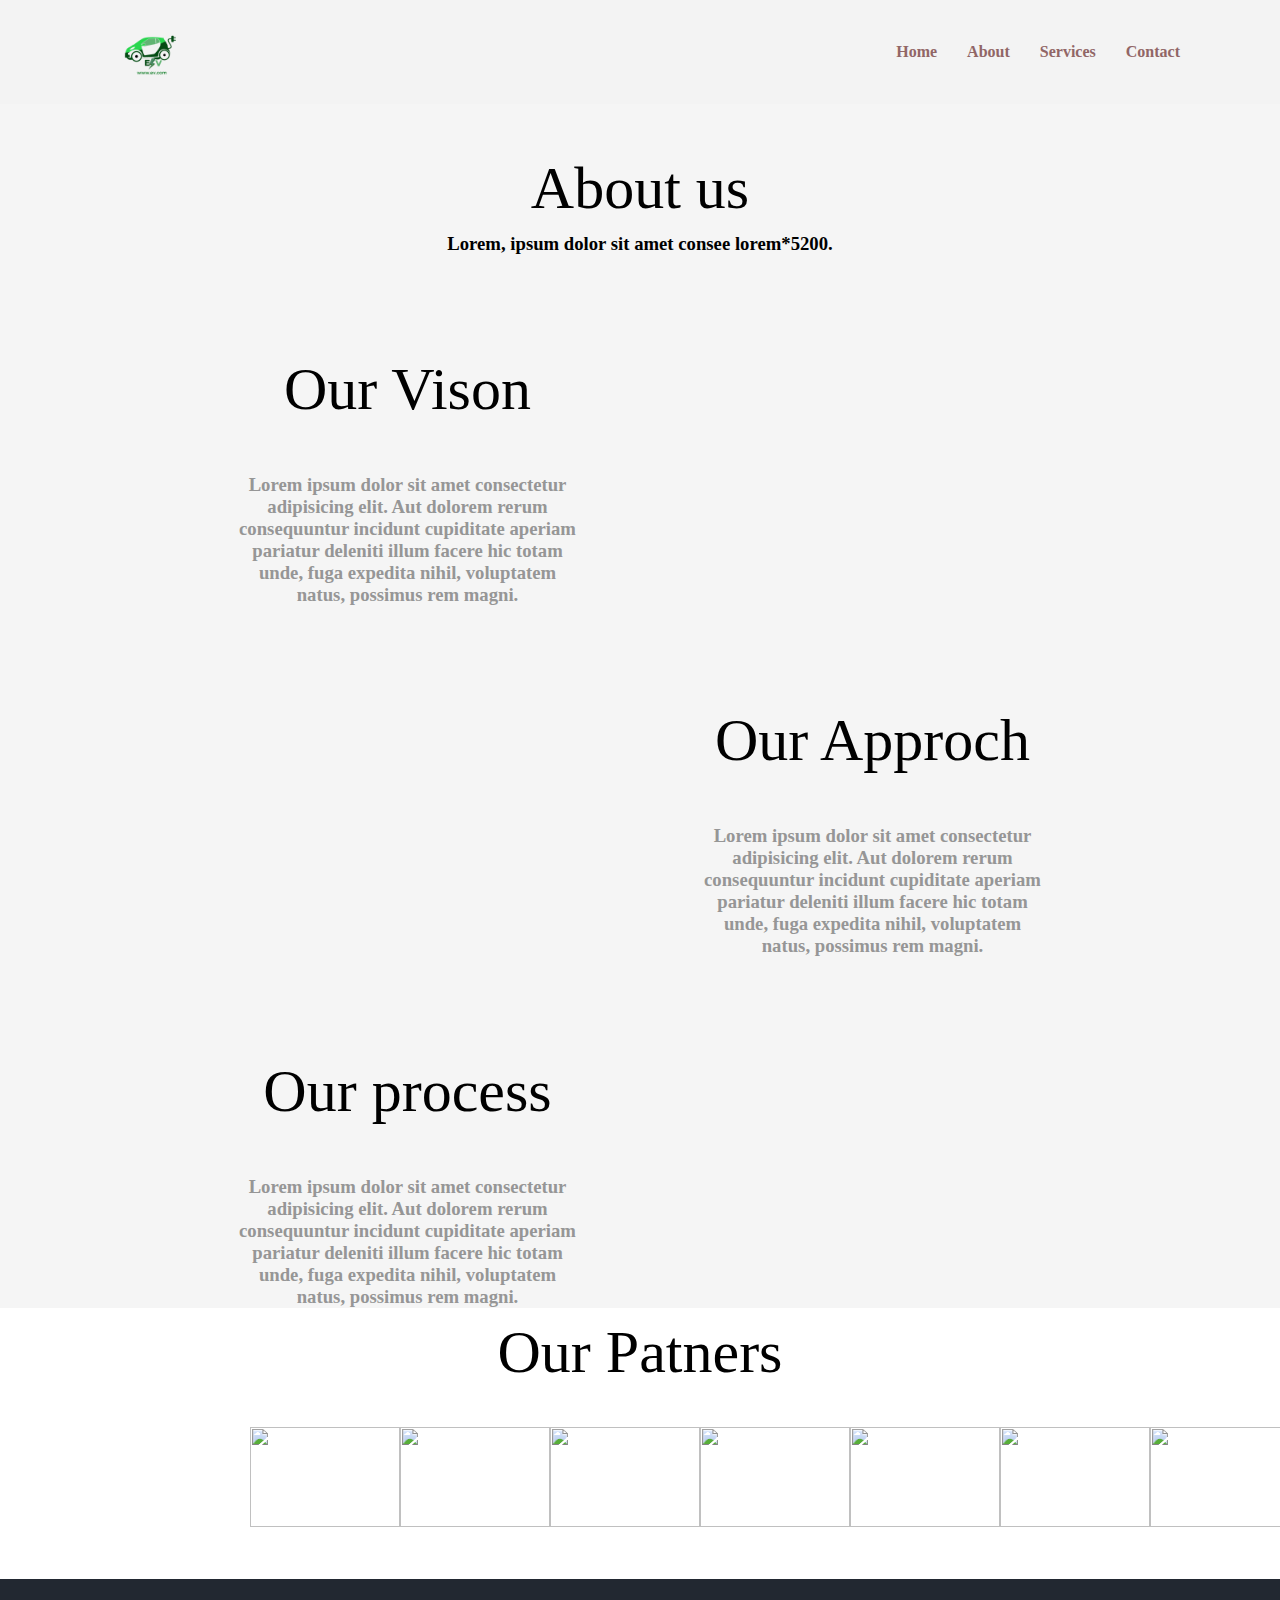
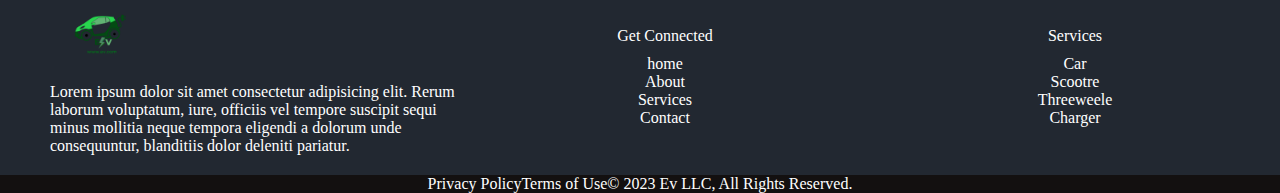
==== aboutus.html @ 7e62f3b6 "Add files via upload" ====
<!DOCTYPE html>
<html lang="en">
<head>
    <meta charset="UTF-8">
    <meta name="viewport" content="width=device-width, initial-scale=1.0">
    <title>About us</title>
    <link rel="stylesheet" href="aboutus.css">
</head>
<body>
    <header>
		<a href="#"><img class="logo" src="Blue Yellow Modern Electric Car Logo.png" alt=""></a>
		<ul class="nav">  
			<li><a href="/landing/landing.html">Home</a></li>
			<li><a href="#about">About</a></li> 
			<li><a href="#services">Services</a></li>
			<li><a href="#contact">Contact</a></li> 
		</ul>
	</header>
    <!-- about body -->
    <div class="aboutbody">
        <div class="about-hed">
            <p>About us</p>
            <h3>Lorem, ipsum dolor sit amet consee lorem*5200.</h3>
            
        </div>
        <div class="about-box">
            <div class="about-con">
                <p>Our Vison</p>
                <h3>Lorem ipsum dolor sit amet consectetur adipisicing elit. Aut dolorem rerum consequuntur incidunt cupiditate aperiam pariatur deleniti illum facere hic totam unde, fuga expedita nihil, voluptatem natus, possimus rem magni.</h3>
            </div>
            <div class="about-img">
                <img  id="info
                " src="img/vv.png" alt="">
            </div>
            
        </div>
        <div class="about-box">
            <div class="about-img">
                <img src="img/vison.png" alt="">
            </div>
            <div class="about-con">
                <p>Our Approch</p>
                <h3>Lorem ipsum dolor sit amet consectetur adipisicing elit. Aut dolorem rerum consequuntur incidunt cupiditate aperiam pariatur deleniti illum facere hic totam unde, fuga expedita nihil, voluptatem natus, possimus rem magni.</h3>
            </div>
            
        </div>
        <div class="about-box">
            <div class="about-con">
                <p>Our process</p>
                <h3>Lorem ipsum dolor sit amet consectetur adipisicing elit. Aut dolorem rerum consequuntur incidunt cupiditate aperiam pariatur deleniti illum facere hic totam unde, fuga expedita nihil, voluptatem natus, possimus rem magni.</h3>
            </div>
            <div class="about-img">
                <img id="obj" src="img/obj.png" alt="">
            </div>
            
        </div>
    </div>
    <!-- patners -->
   <div class="slider">
       <p>our patners</p>
    <div class="slid-track">
        <div class="slid">
            <img src="img/tata.png" alt="">
            <img src="img/kia.png" alt="">
            <img src="img/BMW.svg.png" alt="">
            <img src="img/mg.png" alt="">
            <img src="img/hyundai.png" alt="">
            <img src="img/ola.png" alt="">
            <img src="img/volvo.png" alt="">
            <img src="img/mer.png" alt="">
            <img src="img/jaguar.png" alt="">
            <img src="img/audi.png" alt="">
            <img src="img/tata.png" alt="">
            <img src="img/kia.png" alt="">
            <img src="img/BMW.svg.png" alt="">
            <img src="img/mg.png" alt="">
            <img src="img/hyundai.png" alt="">
            <img src="img/ola.png" alt="">
            <img src="img/volvo.png" alt="">
            <img src="img/mer.png" alt="">
            <img src="img/jaguar.png" alt="">
            <img src="img/audi.png" alt="">
        </div>
    </div>
   </div>
        <!-- footer
     -->
     <footer>
        <div class="foot-con">
            <div class="footimg">
                <img class="logo" src="Blue Yellow Modern Electric Car Logo.png" alt="">
                <p id="info-tex">
                    Lorem ipsum dolor sit amet consectetur adipisicing elit. Rerum laborum voluptatum, iure, officiis vel tempore suscipit sequi minus mollitia neque tempora eligendi a dolorum unde consequuntur, blanditiis dolor deleniti pariatur.
                </p>
                <div class="icon"><a href="#"><i class="fa-brands fa-facebook"></i></a>
                    <a href="#"><i class="fa-brands fa-twitter"></i></a>
                    <a href="#"><i class="fa-brands fa-instagram"></i></a>
                    <a href="#"><i class="fa-brands fa-linkedin"></i></a></div>
            </div>
                <div class="right">
                    <p id="right">Get Connected</p>
                    <a href="#">home</a>
                    <a href="#">About</a>
                    <a href="#">Services</a>
                    <a href="#">Contact</a>
                </div>
                <div class="right">
                    <p id="right">Services</p>
                    <a href="#">Car</a>
                    <a href="#">Scootre</a>
                    <a href="#">Threeweele</a>
                    <a href="#">Charger</a>
                </div>
        </div>

        <div class="another-foot">
            <div class="fot-co">
               <div class="prav"> <p>Privacy Policy</p></div>
                <div class="trem"><p>Terms of Use</p></div>
              <div class="cop">  <p>© 2023 Ev LLC, All Rights Reserved.</p></div>
            </div>
        </div>
    </footer>

    
</body>
</html>
---- aboutus.css ----
* {
	margin: 0;
	padding: 0;
	box-sizing: border-box;
}
body {
	font-family: nexa;
}
ul {
	list-style: none;
}
a {
	text-decoration: none ; 
	color: inherit;
	cursor: pointer;
}

header {
	top: 0;
	left: 0;
	width: 100%;
	display: flex;
	justify-content: space-between;
	align-items: center;
	color: #916666;
	padding: 0px 100px 0;
    background: #f3f3f3;
}
header a {
	text-transform: capitalize;
	font-weight: 900;
}
header h2 {
	text-transform: uppercase;
}
header .nav {
	display: flex;
  
}
header .nav li {
	margin: 0 15px;
}
header .nav li:first-child {
	margin-left: 0;
}
header .nav li:last-child {
	margin-right: 0;
}
@media (max-width: 1000px) {
	header {
		padding: 20px 50px;
	}
}
@media (max-width: 700px) {
	header {
		flex-direction: column;
	}
	header h2 {
		margin-bottom: 15px;
	}
	header .nav li {
		margin: 0 7px;
	}
}
.logo{
    height: 100px;
}
.aboutbody{
    background: #F5F5F5;
 
}
.about-hed{
    display: flex;
    justify-content: center;
    text-align: center;
    flex-direction: column;
	
}
.about-hed p{
	margin-bottom : 10px;
    justify-content: center;
    text-align: center;
  font-size: 60px;
  margin-top: 50px;
}

.about-img img{
width: 650px;
}
#obj{
	width: 300px;
}
.left-con{
    background: #000;

}
.about-box{
    display: flex;
    justify-content: space-around;
    margin-top: 100px;
}
.about-con{
    width: 350px;
  	transition: transform 0.6s ease;
	
}
.about-con :hover{
	cursor: pointer;
	transform: translateY(-20px);

}

.about-con p{
    margin-bottom : 50px;
    justify-content: center;
    text-align: center;
  font-size: 60px;
}
.about-con h3 {

    justify-content: center;
    text-align: center;
    color: #969696;
}
.about-img{
	transition: transform 0.6s ease;
	transition: box-shadow 0.6s ease;
}
.about-img :hover{
	cursor: pointer;
	transform: translateY(-20px);

}
/* 
patner */
.slid img{
	height: 100px;
	width: 150px;
}
.slid{
	margin-top: 30px;
}
@keyframes scroll{
	0%{
		transform: translateX(0);
	}
	100%{
		transform: translateX(calc(-250px * 7));
	}
}
.slider{
	height: auto;
	margin: auto;
	overflow: hidden;
	position: relative;
	width: auto;
	text-align: center;
}
.slider p{
	margin-bottom : 10px;
    justify-content: center;
    text-align: center;
  font-size: 60px;
  margin-top: 10px;
  text-transform: capitalize;

}
.slid-track{
	justify-content: center;
}
.slider .slid-track{
	animation: scroll 40s linear infinite;
	display: flex;
	width: calc(250px * 14);
}
.slider .slid{
	height: 100px;
	width: 250px;
	display: flex;
	justify-content: center;
	text-align: center;
}
/* footer
 */
 footer{
	margin-top: 52px;
}
 
 .foot-con{
	display: flex;
	background: #222831;
	justify-content: space-between;
	color: white;
 }
 .right{
	display: flex;
	width: 50%;
	justify-content: center;
	flex-direction: column;
	align-items: center;
 }
 .footimg{
	width: 50%;
	margin-left: 50px;
	margin-bottom: 10px;
 }
 #right{
	margin-bottom: 10px;
 }
 .icon{
	margin-top: 10px;
	justify-content: space-around;
 }

 .another-foot{
	background: #131010;
	display: flex;
	justify-content: center;
	color: white;
 }
 .fot-co{
	display: flex;
	justify-content: space-between;
 }
.prav{
display: flex;
justify-content: space-around;

}
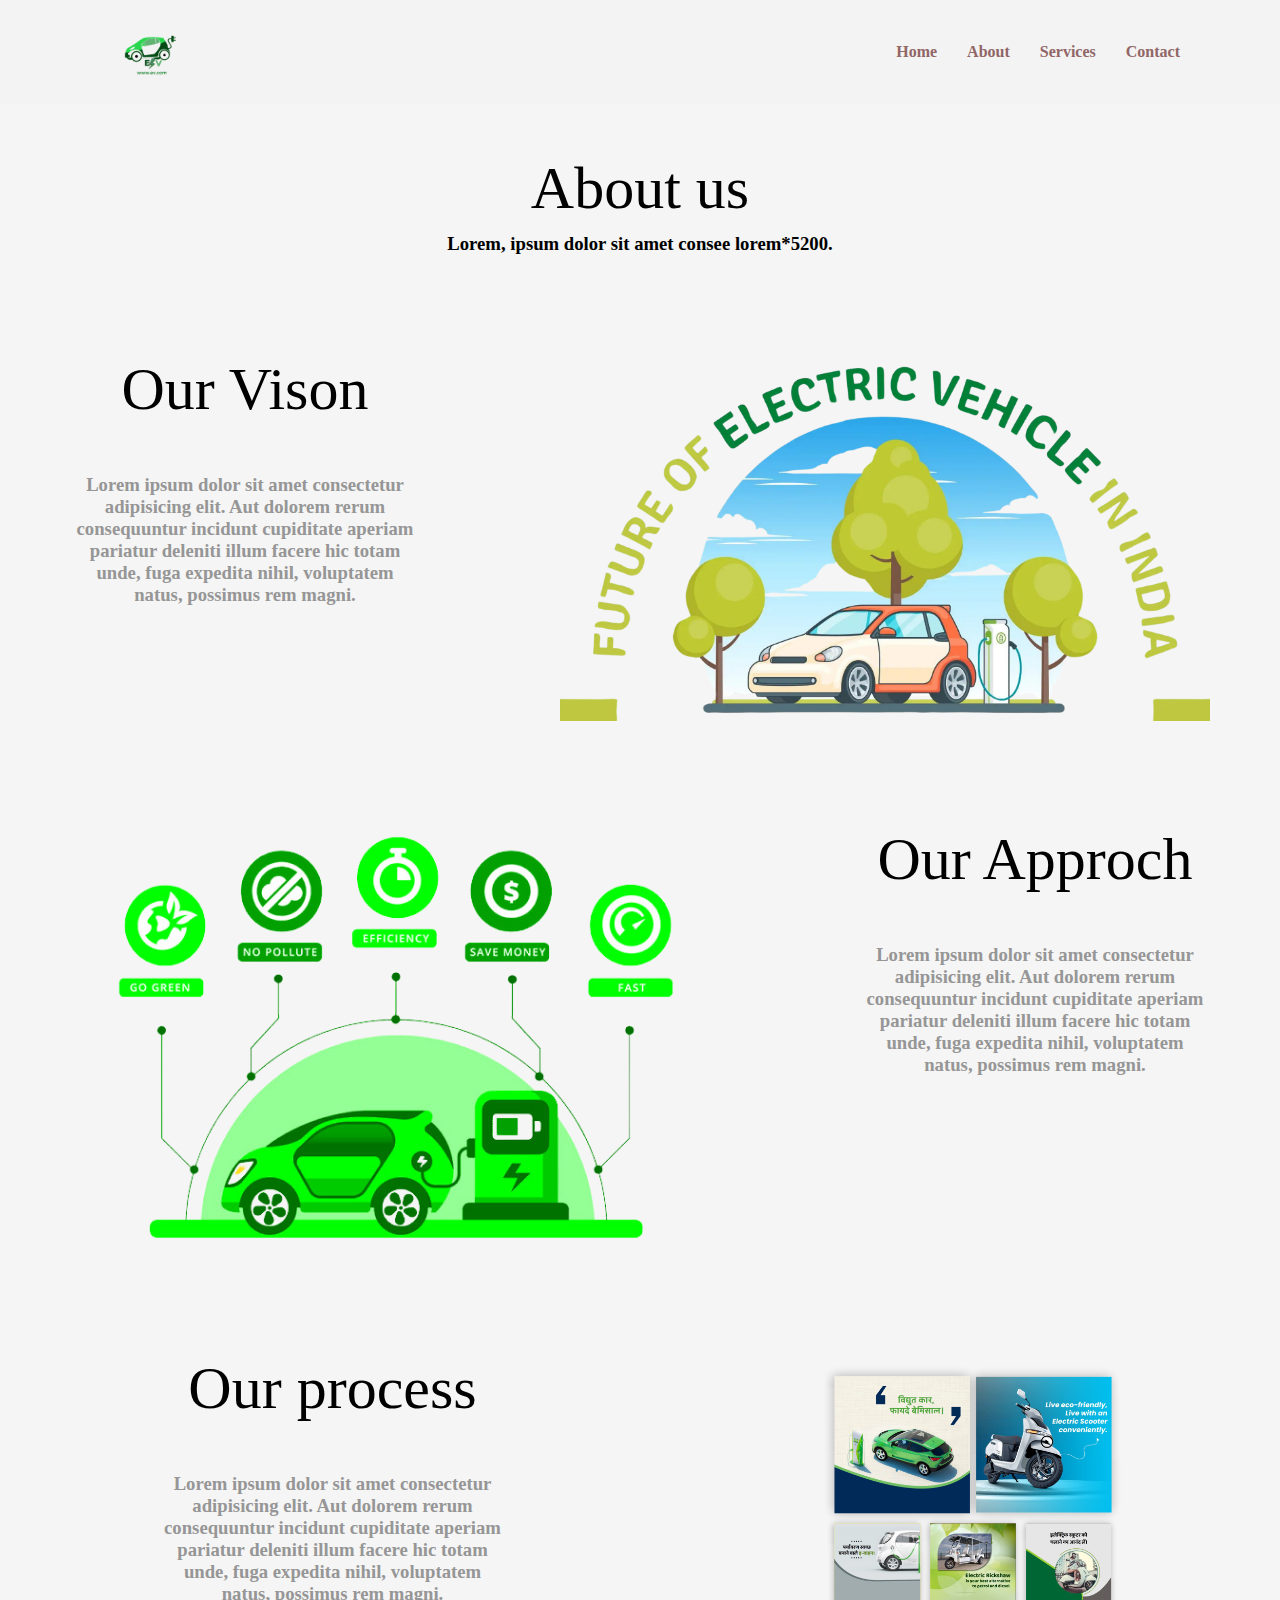
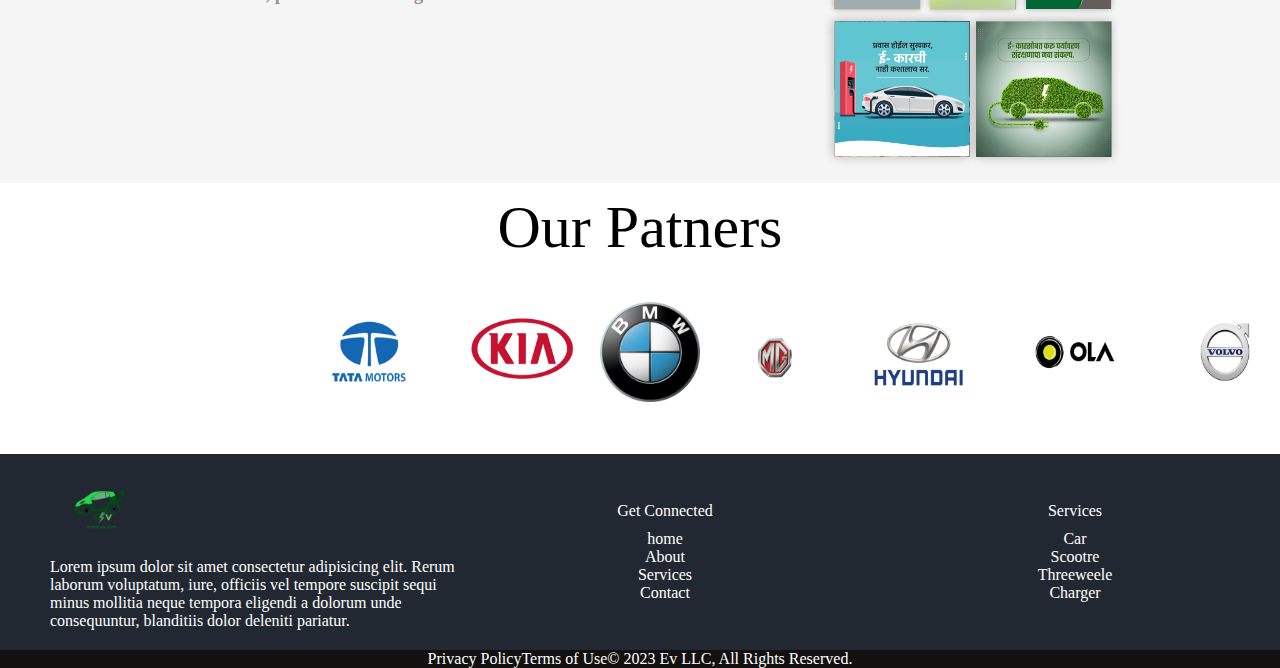
==== commit 16eaefbb: "Update aboutus.html" ====
--- a/aboutus.html
+++ b/aboutus.html
@@ -10,7 +10,7 @@
     <header>
 		<a href="#"><img class="logo" src="Blue Yellow Modern Electric Car Logo.png" alt=""></a>
 		<ul class="nav">  
-			<li><a href="/landing/landing.html">Home</a></li>
+			<li><a href="index.html">Home</a></li>
 			<li><a href="#about">About</a></li> 
 			<li><a href="#services">Services</a></li>
 			<li><a href="#contact">Contact</a></li> 
@@ -99,7 +99,7 @@
             </div>
                 <div class="right">
                     <p id="right">Get Connected</p>
-                    <a href="#">home</a>
+                    <a href="index.html">home</a>
                     <a href="#">About</a>
                     <a href="#">Services</a>
                     <a href="#">Contact</a>
@@ -124,4 +124,4 @@
 
     
 </body>
-</html>+</html>
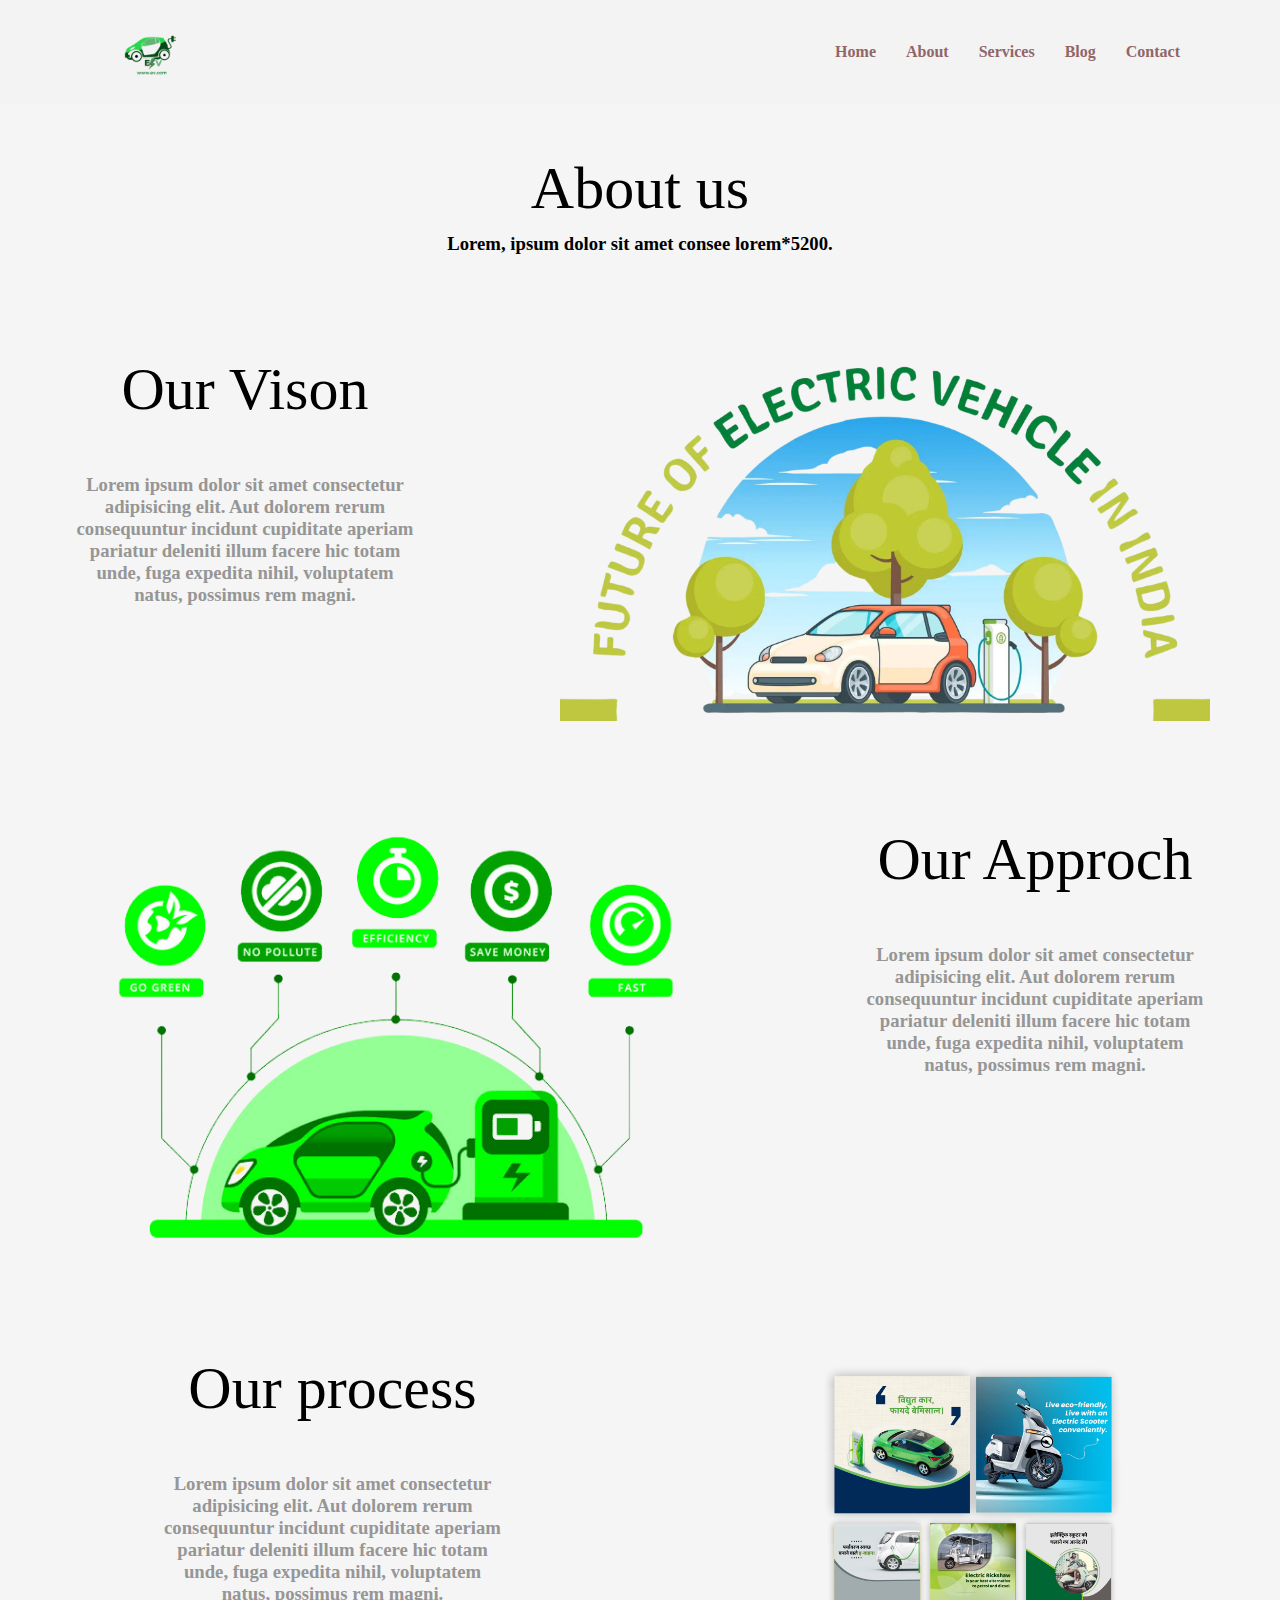
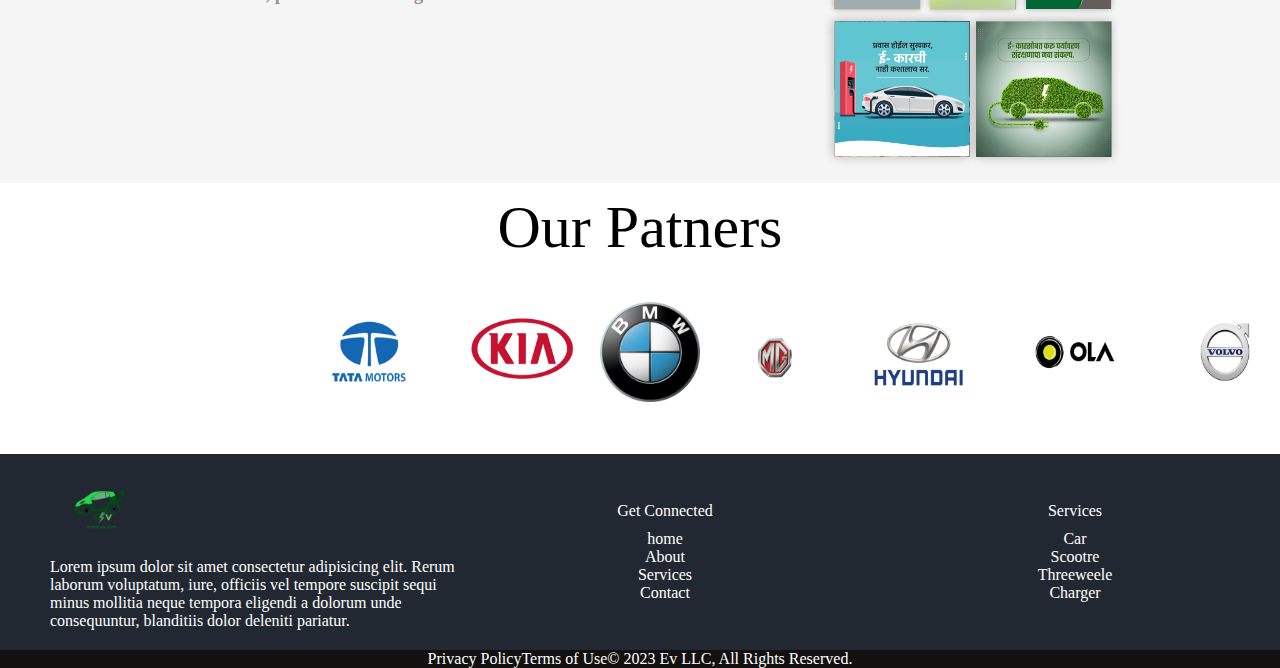
==== commit 699427bd: "Update aboutus.html" ====
--- a/aboutus.html
+++ b/aboutus.html
@@ -11,8 +11,9 @@
 		<a href="#"><img class="logo" src="Blue Yellow Modern Electric Car Logo.png" alt=""></a>
 		<ul class="nav">  
 			<li><a href="index.html">Home</a></li>
-			<li><a href="#about">About</a></li> 
-			<li><a href="#services">Services</a></li>
+			<li><a href="aboutus.html">About</a></li> 
+			<li><a href="servise.html">Services</a></li>
+                        <li><a href="Blog.html">Blog</a></li> 
 			<li><a href="#contact">Contact</a></li> 
 		</ul>
 	</header>
